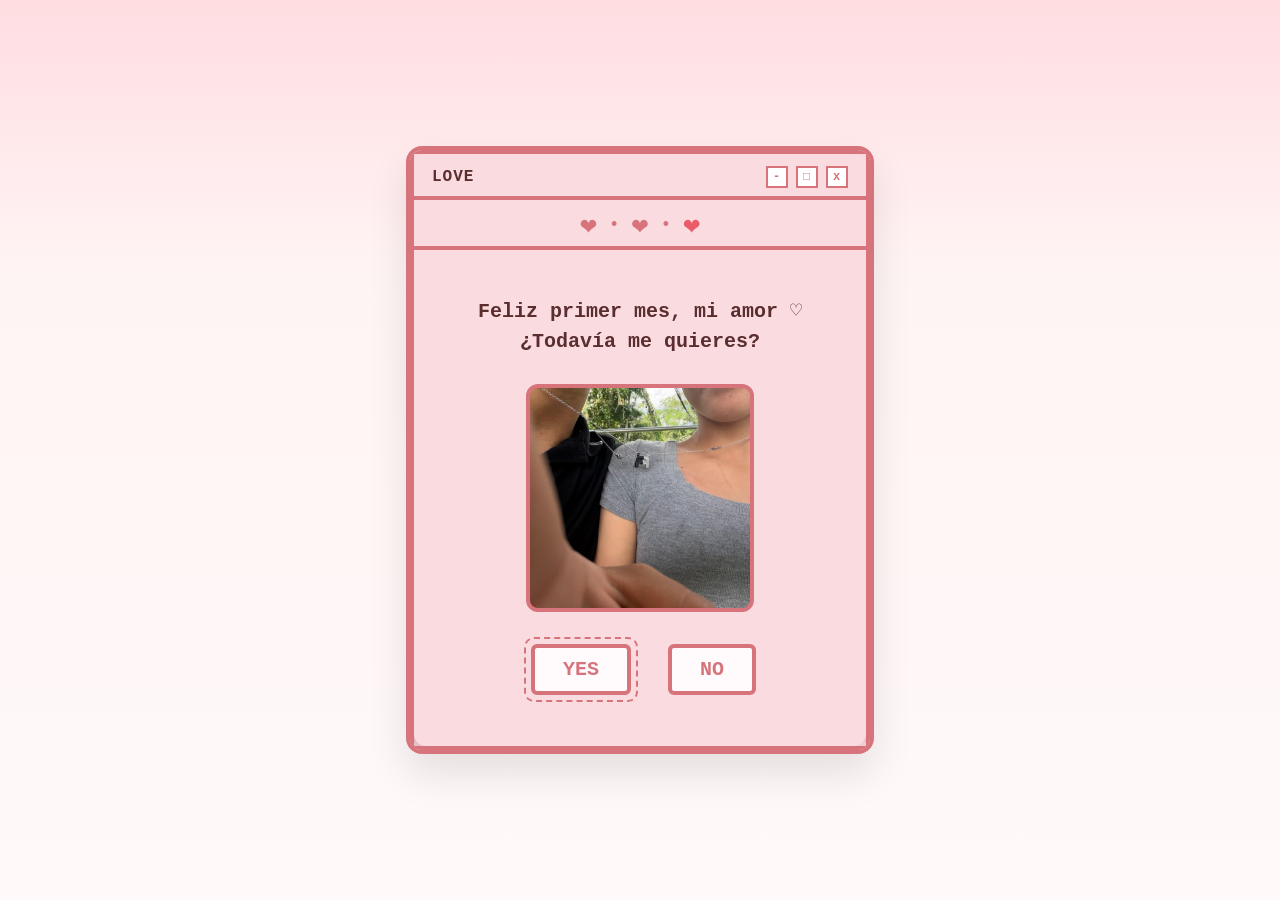
==== src/main/resources/static/html/cuestionario.html @ fd4aede0 "Primer commit" ====
<!DOCTYPE html>
<html lang="es">

<head>
    <meta charset="UTF-8">
    <meta name="viewport" content="width=device-width, initial-scale=1.0">
    <title>Cuestionario - Animación Avanzada</title>
    <link rel="stylesheet" href="../css/estilos_cuestionario.css">
</head>

<body>
    <div id="os-window">
        <div class="border-line b-top"></div>
        <div class="border-line b-right"></div>
        <div class="border-line b-bottom"></div>
        <div class="border-line b-left"></div>

        <div class="window-content">
            <div class="window-header">
                <span>LOVE</span>
                <div class="controls">
                    <div class="control-box c1" id="btn-minimize">-</div>
                    <div class="control-box c2" id="btn-maximize">□</div>
                    <div class="control-box c3" id="btn-close">x</div>
                </div>
            </div>

            <div class="window-sub-header">
                <span class="heart-item h3">❤️</span>
                <span class="dot d1"> • </span>
                <span class="heart-item h2">❤️</span>
                <span class="dot d2"> • </span>
                <span class="heart-item h1">❤️</span>
            </div>

            <div class="window-body">
                <p class="question-text" id="main-question">
                    Feliz primer mes, mi amor ♡<br>
                    ¿Todavía me quieres?
                </p>

                <div class="photo-placeholder" id="photo-container">
                    <img src="../recursos/foto1.jpg" alt="Nuestra Foto" class="couple-photo" id="main-photo">
                </div>

                <div class="action-buttons">
                    <div class="btn-anim-wrapper anim-yes" id="btn-yes-wrapper">
                        <div class="yes-wrapper">
                            <button class="btn" id="btn-yes">YES</button>
                        </div>
                    </div>

                    <div class="btn-anim-wrapper anim-no" id="btn-no-wrapper">
                        <button class="btn" id="btn-no">NO</button>
                    </div>
                </div>
            </div>
        </div>
    </div>

    <div id="image-modal">
        <div class="modal-frame">
            <span class="close-modal">&times;</span>
            <img src="../recursos/foto1.jpg" alt="Foto Ampliada" id="modal-photo">
        </div>
    </div>

    <audio id="musica-fondo" loop>
        <source src="../recursos/And I Love Her.mp3" type="audio/mpeg">
        Tu navegador no soporta el elemento de audio.
    </audio>

    <script src="../javascript/script_cuestionario.js"></script>
</body>

</html>
---- src/main/resources/static/css/estilos_cuestionario.css ----
:root {
    --window-border: #d7747b;
    --window-bg: #fadbe0;
    --checkered-dark: rgba(215, 116, 123, 0.15);
    --text-color: #5a2e2e;
    --bg-gradient-start: #ffdde1;
    --bg-gradient-end: #fff9f9;
}

body {
    margin: 0;
    padding: 0;
    height: 100vh;
    display: flex;
    justify-content: center;
    align-items: center;
    background: linear-gradient(to bottom, var(--bg-gradient-start) 0%, #fff4f4 30%, var(--bg-gradient-end) 100%);
    font-family: 'Courier New', Courier, monospace;
    overflow: hidden;
    position: relative;
}

.bg-heart {
    position: absolute;
    bottom: -50px;
    opacity: 0.6;
    user-select: none;
    pointer-events: none;
    animation: floatUp linear forwards;
    z-index: 1;
}

@keyframes floatUp {
    0% {
        transform: translateY(0) scale(1);
        opacity: 0;
    }

    10% {
        opacity: 0.8;
    }

    90% {
        opacity: 0.8;
    }

    100% {
        transform: translateY(-110vh) scale(1.5);
        opacity: 0;
    }
}

#os-window {
    position: relative;
    width: 460px;
    height: 600px;
    z-index: 10;
    background-color: var(--window-bg);
    border: 4px solid var(--window-border);
    border-radius: 16px;
    overflow: hidden;
    box-shadow: 0 20px 40px rgba(0, 0, 0, 0.1);
}

.border-line {
    position: absolute;
    background-color: var(--window-border);
    z-index: 20;
}

.b-top {
    top: 0;
    left: 0;
    height: 4px;
    width: 0;
    animation: drawWidth 0.2s ease forwards;
}

.b-right {
    top: 0;
    right: 0;
    width: 4px;
    height: 0;
    animation: drawHeight 0.2s 0.2s ease forwards;
}

.b-bottom {
    bottom: 0;
    right: 0;
    height: 4px;
    width: 0;
    animation: drawWidth 0.2s 0.4s ease forwards;
}

.b-left {
    bottom: 0;
    left: 0;
    width: 4px;
    height: 0;
    animation: drawHeight 0.2s 0.6s ease forwards;
}

@keyframes drawWidth {
    to {
        width: 100%;
    }
}

@keyframes drawHeight {
    to {
        height: 100%;
    }
}

.window-content {
    position: absolute;
    top: 4px;
    left: 4px;
    right: 4px;
    bottom: 4px;
    background-color: var(--window-bg);
    opacity: 0;
    display: flex;
    flex-direction: column;
    border-radius: 12px;
    animation: fillBackground 0.3s 0.8s ease forwards;
}

@keyframes fillBackground {
    to {
        opacity: 1;
        box-shadow: 0 20px 40px rgba(0, 0, 0, 0.12);
    }
}

.window-header {
    position: relative;
    display: flex;
    justify-content: space-between;
    align-items: center;
    padding: 12px 18px;
    font-weight: bold;
    color: var(--text-color);
    letter-spacing: 1px;
    opacity: 0;
    animation: fadeIn 0.2s 1.0s forwards;
}

.window-header::after {
    content: '';
    position: absolute;
    bottom: 0;
    left: 0;
    height: 4px;
    width: 0;
    background-color: var(--window-border);
    animation: drawWidth 0.3s 1.1s forwards;
}

.controls {
    display: flex;
    gap: 8px;
}

.control-box {
    width: 18px;
    height: 18px;
    border: 2px solid var(--window-border);
    background-color: #fff;
    display: flex;
    justify-content: center;
    align-items: center;
    font-size: 12px;
    color: var(--window-border);
    transform: scale(0);
    cursor: pointer;
    transition: all 0.2s ease;
}

.control-box:hover {
    background-color: var(--window-border);
    color: #fff;
}

.c1 {
    animation: popIn 0.2s 1.3s cubic-bezier(0.175, 0.885, 0.32, 1.275) forwards;
}

.c2 {
    animation: popIn 0.2s 1.4s cubic-bezier(0.175, 0.885, 0.32, 1.275) forwards;
}

.c3 {
    animation: popIn 0.2s 1.5s cubic-bezier(0.175, 0.885, 0.32, 1.275) forwards;
}

@keyframes popIn {
    to {
        transform: scale(1);
    }
}

.window-sub-header {
    height: 50px;
    position: relative;
    display: flex;
    justify-content: center;
    align-items: center;
    gap: 12px;
    color: var(--window-border);
}

.window-sub-header::after {
    content: '';
    position: absolute;
    bottom: 0;
    left: 0;
    height: 4px;
    width: 0;
    background-color: var(--window-border);
    animation: drawWidth 0.3s 1.5s forwards;
}

.heart-item {
    font-size: 28px;
    opacity: 0;
    transform: scale(0);
    transition: opacity 0.3s ease, transform 0.3s ease;
}

.heart-hidden {
    opacity: 0 !important;
    transform: scale(0) !important;
}

.dot {
    font-size: 18px;
    opacity: 0;
    animation: fadeIn 0.3s 2.2s forwards;
    transition: opacity 0.3s;
}

.h1 {
    color: #e95d6a;
    animation: heartPop 0.4s 1.6s forwards;
}

.h2 {
    animation: heartPop 0.4s 1.9s forwards;
}

.h3 {
    animation: heartPop 0.4s 2.2s forwards;
}

@keyframes heartPop {
    to {
        opacity: 1;
        transform: scale(1);
    }
}

@keyframes fadeIn {
    to {
        opacity: 1;
    }
}

.window-body {
    flex-grow: 1;
    display: flex;
    flex-direction: column;
    align-items: center;
    justify-content: space-evenly;
    padding: 20px;
    position: relative;
    opacity: 0;
    animation: fadeIn 0.4s 1.9s forwards;
}

.window-body::before {
    content: '';
    position: absolute;
    top: 0;
    left: 0;
    right: 0;
    bottom: 0;
    background-image: linear-gradient(90deg, var(--checkered-dark) 50%, transparent 50%),
        linear-gradient(var(--checkered-dark) 50%, transparent 50%);
    background-size: 24px 24px;
    opacity: 0;
    animation: fadeIn 0.5s 2.0s forwards;
    z-index: -1;
}

.question-text {
    text-align: center;
    color: var(--text-color);
    font-weight: bold;
    font-size: 20px;
    margin: 0;
    line-height: 1.5;
    opacity: 0;
    transform: translateY(10px);
    animation: slideUpFade 0.4s 2.2s forwards;
    transition: all 0.5s ease;
}

.celebration-text {
    color: #d81b60;
    font-size: 24px;
    text-shadow: 0 0 15px rgba(216, 27, 96, 0.4);
    transform: scale(1.1);
}

@keyframes slideUpFade {
    to {
        opacity: 1;
        transform: translateY(0);
    }
}

.photo-placeholder {
    width: 220px;
    height: 220px;
    background-color: var(--window-border);
    border: 4px solid var(--window-border);
    border-radius: 12px;
    display: flex;
    justify-content: center;
    align-items: center;
    transform: scale(0);
    animation: popIn 0.5s 2.5s cubic-bezier(0.175, 0.885, 0.32, 1.275) forwards;
    overflow: hidden;
    transition: transform 0.5s ease, box-shadow 0.5s ease;
}

.couple-photo {
    width: 100%;
    height: 100%;
    object-fit: cover;
}

.action-buttons {
    display: flex;
    gap: 30px;
    align-items: center;
    width: 100%;
    justify-content: center;
    height: 60px;
}

.btn-anim-wrapper {
    opacity: 0;
    transform: translateY(-50px);
}

.anim-yes {
    animation: dropBounce 0.6s 2.9s cubic-bezier(0.34, 1.56, 0.64, 1) forwards;
    z-index: 10;
}

.anim-no {
    animation: dropBounce 0.6s 3.1s cubic-bezier(0.34, 1.56, 0.64, 1) forwards;
    z-index: 50;
}

@keyframes dropBounce {
    to {
        opacity: 1;
        transform: translateY(0);
    }
}

.btn {
    background-color: #fffafb;
    border: 4px solid var(--window-border);
    color: var(--window-border);
    font-family: inherit;
    font-weight: bold;
    font-size: 20px;
    padding: 10px 28px;
    cursor: pointer;
    border-radius: 6px;
    transition: all 0.2s ease;
}

.btn:hover {
    background-color: var(--window-bg);
}

.yes-wrapper {
    border: 2px dashed var(--window-border);
    padding: 5px;
    border-radius: 10px;
    display: flex;
    transition: all 0.5s cubic-bezier(0.175, 0.885, 0.32, 1.275);
}

.firework-heart {
    position: fixed;
    pointer-events: none;
    z-index: 9999;
    font-size: 20px;
    animation: fireworkAnim 1.2s cubic-bezier(0.25, 1, 0.5, 1) forwards;
}

@keyframes fireworkAnim {
    0% {
        transform: translate(0, 0) scale(0.5);
        opacity: 1;
    }

    100% {
        transform: translate(var(--tx), var(--ty)) scale(1.5) rotate(var(--rot));
        opacity: 0;
    }
}

#image-modal {
    display: none;
    position: fixed;
    z-index: 1000;
    left: 0;
    top: 0;
    width: 100%;
    height: 100%;
    background-color: rgba(255, 221, 225, 0.85);
    backdrop-filter: blur(8px);
    justify-content: center;
    align-items: center;
    opacity: 0;
    transition: opacity 0.4s ease;
}

#image-modal.show {
    display: flex;
    opacity: 1;
}

.modal-frame {
    position: relative;
    background: #fff;
    padding: 16px 16px 65px 16px;
    border-radius: 6px;
    box-shadow: 0 25px 50px rgba(215, 116, 123, 0.5), inset 0 0 0 2px var(--window-border);
    transform: scale(0.5) translateY(150px) rotate(-15deg);
    opacity: 0;
    transition: all 0.6s cubic-bezier(0.34, 1.56, 0.64, 1);
}

.modal-frame::after {
    content: 'Our Favorite Memory ♡';
    position: absolute;
    bottom: 20px;
    left: 0;
    width: 100%;
    text-align: center;
    color: var(--window-border);
    font-size: 20px;
    font-weight: bold;
}

#image-modal.show .modal-frame {
    transform: scale(1) translateY(0) rotate(0deg);
    opacity: 1;
    animation: floatFrame 4s ease-in-out infinite alternate 0.6s;
}

@keyframes floatFrame {
    0% {
        transform: translateY(0px) rotate(0deg);
    }

    50% {
        transform: translateY(-12px) rotate(1.5deg);
    }

    100% {
        transform: translateY(0px) rotate(-1deg);
    }
}

.modal-frame img {
    width: 80vw;
    max-width: 450px;
    height: auto;
    border-radius: 4px;
    display: block;
    border: 2px solid var(--window-border);
}

.close-modal {
    position: absolute;
    top: -15px;
    right: -15px;
    background: var(--window-border);
    color: white;
    width: 40px;
    height: 40px;
    border-radius: 50%;
    display: flex;
    justify-content: center;
    align-items: center;
    font-size: 24px;
    cursor: pointer;
    font-weight: bold;
    border: 3px solid #fff;
    box-shadow: 0 5px 15px rgba(0, 0, 0, 0.3);
    transition: transform 0.3s cubic-bezier(0.175, 0.885, 0.32, 1.275);
    z-index: 10;
}

.close-modal:hover {
    transform: scale(1.15) rotate(90deg);
    background-color: #e95d6a;
}
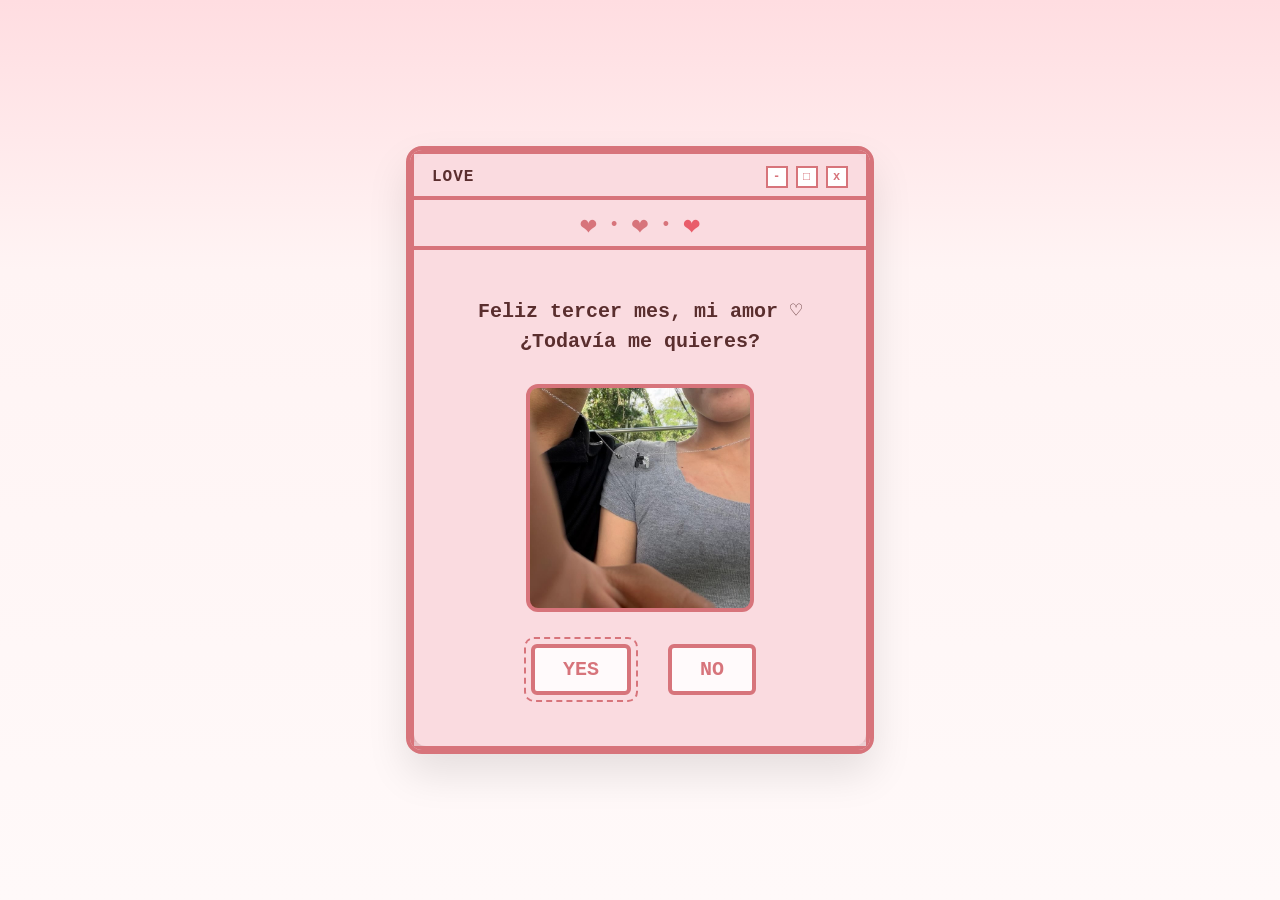
==== commit b6777c68: "Actualizar textos en index.html y cuestionario.html" ====
--- a/src/main/resources/static/html/cuestionario.html
+++ b/src/main/resources/static/html/cuestionario.html
@@ -35,7 +35,7 @@
 
             <div class="window-body">
                 <p class="question-text" id="main-question">
-                    Feliz primer mes, mi amor ♡<br>
+                    Feliz tercer mes, mi amor ♡<br>
                     ¿Todavía me quieres?
                 </p>
 
